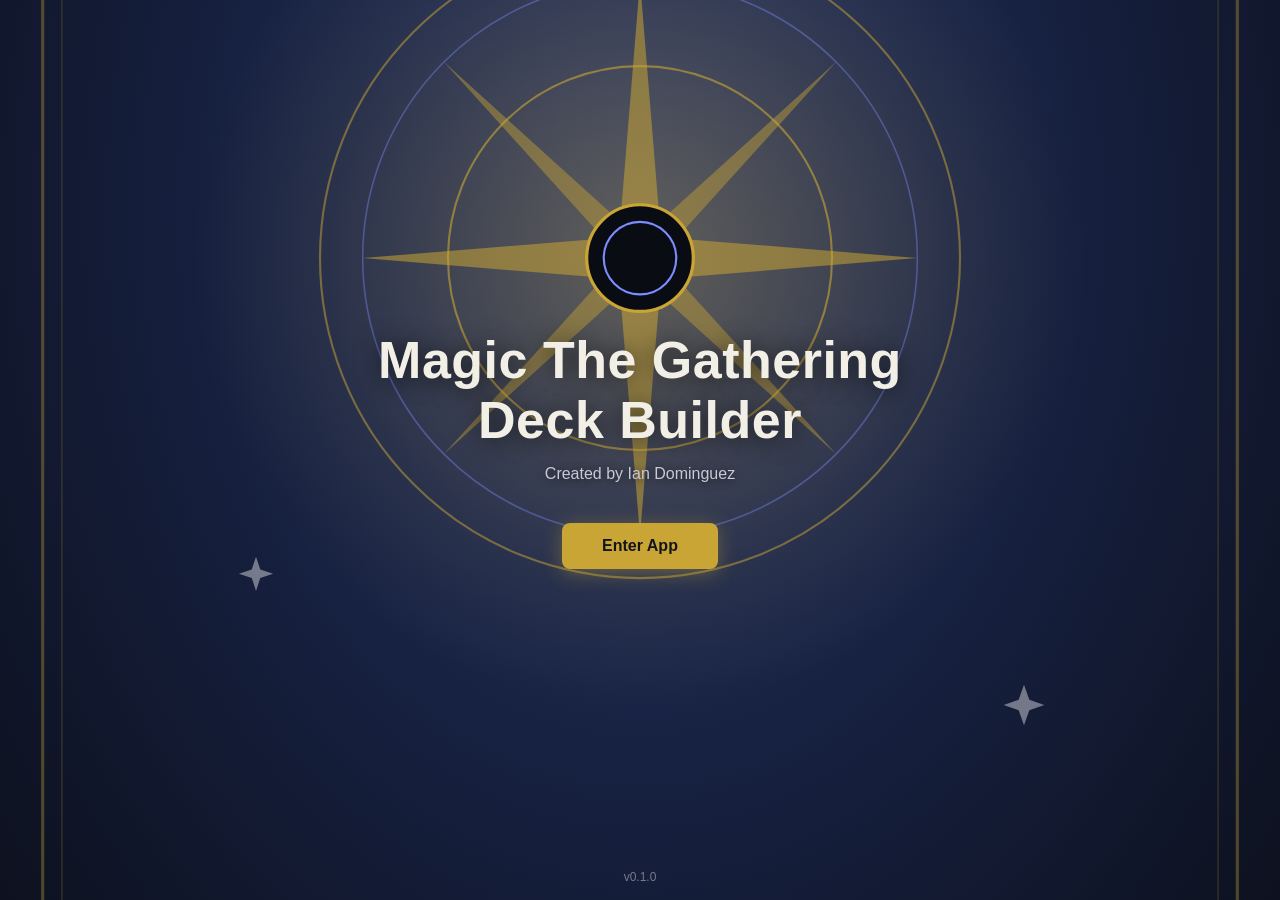
==== index.html @ 25369c84 "Lock mobile pinch-zoom, tighten landscape filter panel width Pinch-to-zoom on the page itself was le" ====
<!doctype html>
<html lang="en">
<head>
<meta charset="utf-8">
<meta name="viewport" content="width=device-width, initial-scale=1, maximum-scale=1, user-scalable=no">
<title>MTG Deck Builder</title>
<meta name="theme-color" content="#0a0c14">
<meta name="apple-mobile-web-app-capable" content="yes">
<meta name="apple-mobile-web-app-status-bar-style" content="black-translucent">
<meta name="apple-mobile-web-app-title" content="MTG Deck">
<link rel="icon" href="favicon.svg" type="image/svg+xml">
<link rel="apple-touch-icon" href="favicon.svg">
<link rel="stylesheet" href="css/landing.css">
<script src="js/landing-backgrounds.js"></script>
<script>
  // Runs before the body paints, so there's no flash of the fallback background
  // before swapping to the randomly chosen one.
  (function () {
    if (typeof LANDING_BACKGROUNDS === "undefined" || LANDING_BACKGROUNDS.length === 0) return;
    var choice = LANDING_BACKGROUNDS[Math.floor(Math.random() * LANDING_BACKGROUNDS.length)];
    // Resolve to an absolute URL against this page's location before handing it to CSS -
    // a relative url() inside a custom property resolves against whichever stylesheet
    // consumes it (css/landing.css), not where the value was set, which would otherwise
    // silently point at the wrong folder.
    var absoluteUrl = new URL(choice, location.href).href;
    document.documentElement.style.setProperty("--landing-bg", "url('" + absoluteUrl + "')");
  })();
</script>
</head>
<body class="landing-page">
  <main>
    <h1 class="landing-title">Magic The Gathering<br>Deck Builder</h1>
    <p class="landing-subtitle">Created by Ian Dominguez</p>
    <a href="app.html" class="landing-enter-btn">Enter App</a>
  </main>
  <div class="landing-version">v0.1.0</div>
</body>
</html>
---- css/landing.css ----
* { box-sizing: border-box; }

html, body {
  margin: 0;
  height: 100%;
}

body.landing-page {
  min-height: 100vh;
  background-color: #0a0c14;
  /* Set by js/landing-backgrounds.js before paint; falls back to the original
     artwork if that script hasn't run yet (or has nothing in its list). */
  background-image: var(--landing-bg, url('../card-back-bg.svg'));
  background-position: center;
  background-size: cover;
  background-repeat: no-repeat;
  font-family: -apple-system, "Segoe UI", Roboto, Arial, sans-serif;
  display: flex;
  flex-direction: column;
  align-items: center;
  justify-content: center;
  position: relative;
  color: #f2efe6;
  text-align: center;
  padding: 24px;
}

.landing-title {
  font-size: clamp(28px, 6vw, 52px);
  line-height: 1.15;
  margin: 0 0 14px;
  letter-spacing: 0.5px;
  text-shadow: 0 2px 24px rgba(0, 0, 0, 0.65);
}

.landing-subtitle {
  font-size: 16px;
  color: #c7c9d6;
  margin: 0 0 40px;
  text-shadow: 0 1px 8px rgba(0, 0, 0, 0.65);
}

.landing-enter-btn {
  display: inline-block;
  padding: 14px 40px;
  font-size: 16px;
  font-weight: 600;
  color: #14151a;
  background: #c9a536;
  border-radius: 8px;
  text-decoration: none;
  box-shadow: 0 4px 20px rgba(201, 165, 54, 0.4);
  transition: transform 0.15s ease, box-shadow 0.15s ease;
}

.landing-enter-btn:hover {
  transform: translateY(-2px);
  box-shadow: 0 6px 28px rgba(201, 165, 54, 0.55);
}

.landing-version {
  position: absolute;
  bottom: 16px;
  left: 50%;
  transform: translateX(-50%);
  font-size: 12px;
  color: rgba(242, 239, 230, 0.45);
}
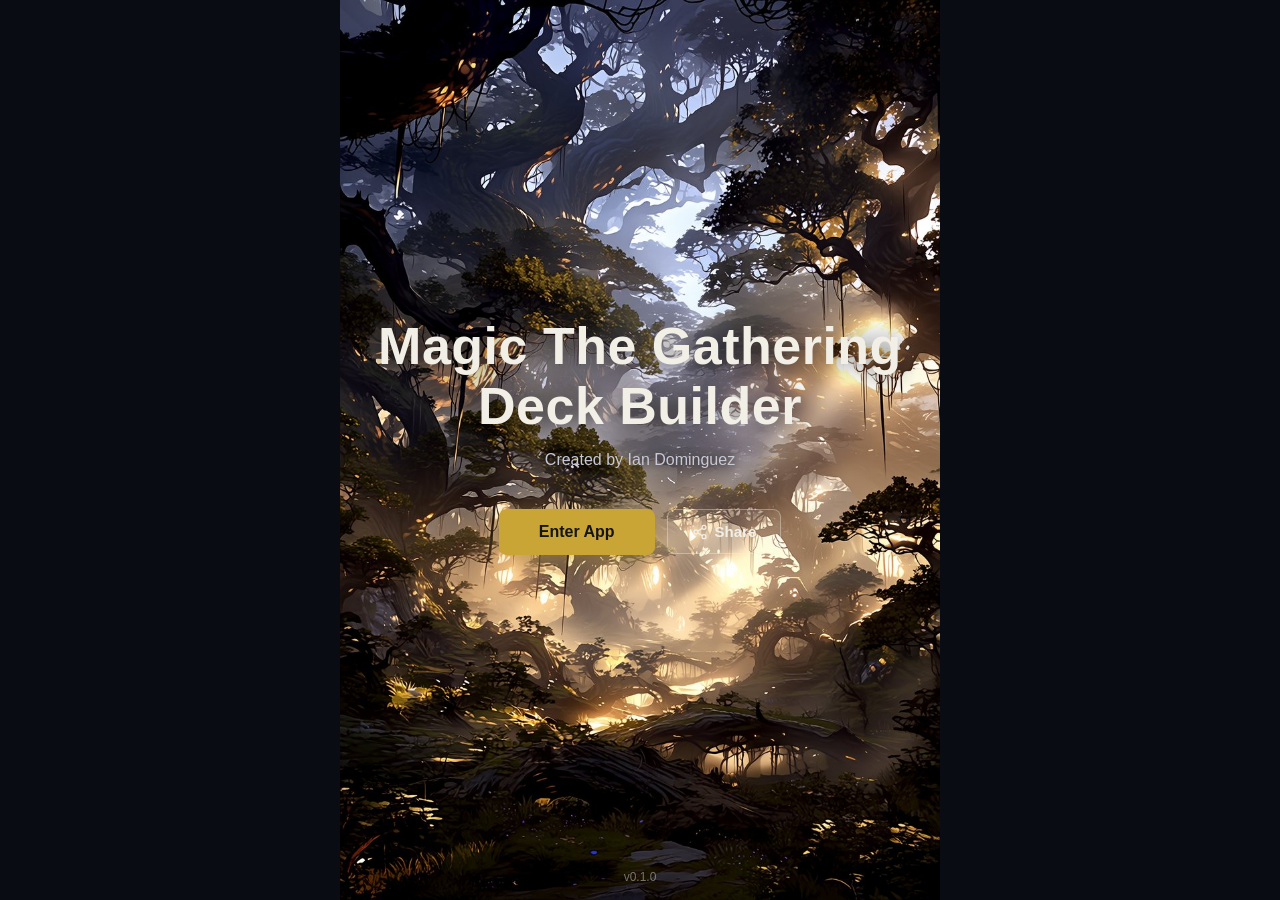
==== commit 173506ba: "Add a Share button to the landing page Uses the Web Share API (opens the OS native share sheet) wher" ====
--- a/index.html
+++ b/index.html
@@ -31,8 +31,78 @@
   <main>
     <h1 class="landing-title">Magic The Gathering<br>Deck Builder</h1>
     <p class="landing-subtitle">Created by Ian Dominguez</p>
-    <a href="app.html" class="landing-enter-btn">Enter App</a>
+    <div class="landing-actions">
+      <a href="app.html" class="landing-enter-btn">Enter App</a>
+      <button type="button" id="btn-share" class="landing-share-btn" title="Share this app">
+        <svg width="16" height="16" viewBox="0 0 24 24" fill="none" stroke="currentColor" stroke-width="2" stroke-linecap="round" stroke-linejoin="round" aria-hidden="true">
+          <circle cx="18" cy="5" r="3"></circle>
+          <circle cx="6" cy="12" r="3"></circle>
+          <circle cx="18" cy="19" r="3"></circle>
+          <line x1="8.59" y1="13.51" x2="15.42" y2="17.49"></line>
+          <line x1="15.41" y1="6.51" x2="8.59" y2="10.49"></line>
+        </svg>
+        Share
+      </button>
+    </div>
+    <span id="share-feedback" class="landing-share-feedback" aria-live="polite"></span>
   </main>
   <div class="landing-version">v0.1.0</div>
+  <script>
+    // Deferred to DOMContentLoaded (unlike the background-picker script above) since this
+    // one needs the button to actually exist in the DOM.
+    document.addEventListener("DOMContentLoaded", function () {
+      var btn = document.getElementById("btn-share");
+      var feedback = document.getElementById("share-feedback");
+      if (!btn) return;
+
+      function showFeedback(text) {
+        if (!feedback) return;
+        feedback.textContent = text;
+        setTimeout(function () { feedback.textContent = ""; }, 2500);
+      }
+
+      // Last-resort fallback for browsers with neither the Web Share API nor the
+      // async Clipboard API (older Safari/Firefox, or non-HTTPS contexts).
+      function legacyCopy(text) {
+        var ta = document.createElement("textarea");
+        ta.value = text;
+        ta.style.position = "fixed";
+        ta.style.opacity = "0";
+        document.body.appendChild(ta);
+        ta.focus();
+        ta.select();
+        try {
+          var ok = document.execCommand("copy");
+          showFeedback(ok ? "Link copied!" : "Couldn't copy - copy the address bar link instead.");
+        } catch (err) {
+          showFeedback("Couldn't copy - copy the address bar link instead.");
+        }
+        document.body.removeChild(ta);
+      }
+
+      function copyToClipboard(text) {
+        if (navigator.clipboard && navigator.clipboard.writeText) {
+          navigator.clipboard.writeText(text).then(function () { showFeedback("Link copied!"); }).catch(function () { legacyCopy(text); });
+        } else {
+          legacyCopy(text);
+        }
+      }
+
+      btn.addEventListener("click", function () {
+        var shareData = {
+          title: document.title,
+          text: "Track your Magic: The Gathering collection and build decks from what you own.",
+          url: location.href,
+        };
+        // navigator.share opens the OS's native share sheet (supported on most mobile
+        // browsers, and some desktop ones) - falls back to copying the link otherwise.
+        if (navigator.share) {
+          navigator.share(shareData).catch(function () {}); // ignore cancel/unsupported-mid-call
+          return;
+        }
+        copyToClipboard(location.href);
+      });
+    });
+  </script>
 </body>
 </html>
--- a/css/landing.css
+++ b/css/landing.css
@@ -58,6 +58,44 @@
   box-shadow: 0 6px 28px rgba(201, 165, 54, 0.55);
 }
 
+.landing-actions {
+  display: flex;
+  align-items: center;
+  justify-content: center;
+  gap: 12px;
+  flex-wrap: wrap;
+}
+
+.landing-share-btn {
+  display: inline-flex;
+  align-items: center;
+  gap: 7px;
+  padding: 13px 24px;
+  font-size: 15px;
+  font-weight: 600;
+  color: #f2efe6;
+  background: rgba(242, 239, 230, 0.08);
+  border: 1px solid rgba(242, 239, 230, 0.35);
+  border-radius: 8px;
+  cursor: pointer;
+  font-family: inherit;
+  transition: transform 0.15s ease, background 0.15s ease, border-color 0.15s ease;
+}
+
+.landing-share-btn:hover {
+  transform: translateY(-2px);
+  background: rgba(242, 239, 230, 0.16);
+  border-color: rgba(242, 239, 230, 0.55);
+}
+
+.landing-share-feedback {
+  display: block;
+  margin-top: 12px;
+  font-size: 13px;
+  color: #c9a536;
+  min-height: 16px;
+}
+
 .landing-version {
   position: absolute;
   bottom: 16px;
@@ -66,3 +104,15 @@
   font-size: 12px;
   color: rgba(242, 239, 230, 0.45);
 }
+
+/* The source art is portrait (896x1344) - on a wide desktop viewport, "cover" has to
+   scale up well past native resolution to fill the width, cropping most of the image and
+   leaving what's left looking soft/blurry. "contain" shows the whole image at up to its
+   native size instead, letterboxed with the page's own dark background - narrower/taller
+   mobile viewports don't hit this problem since the aspect ratios are already close, so
+   they stay on "cover" to fill edge-to-edge. */
+@media (min-width: 900px) {
+  body.landing-page {
+    background-size: contain;
+  }
+}
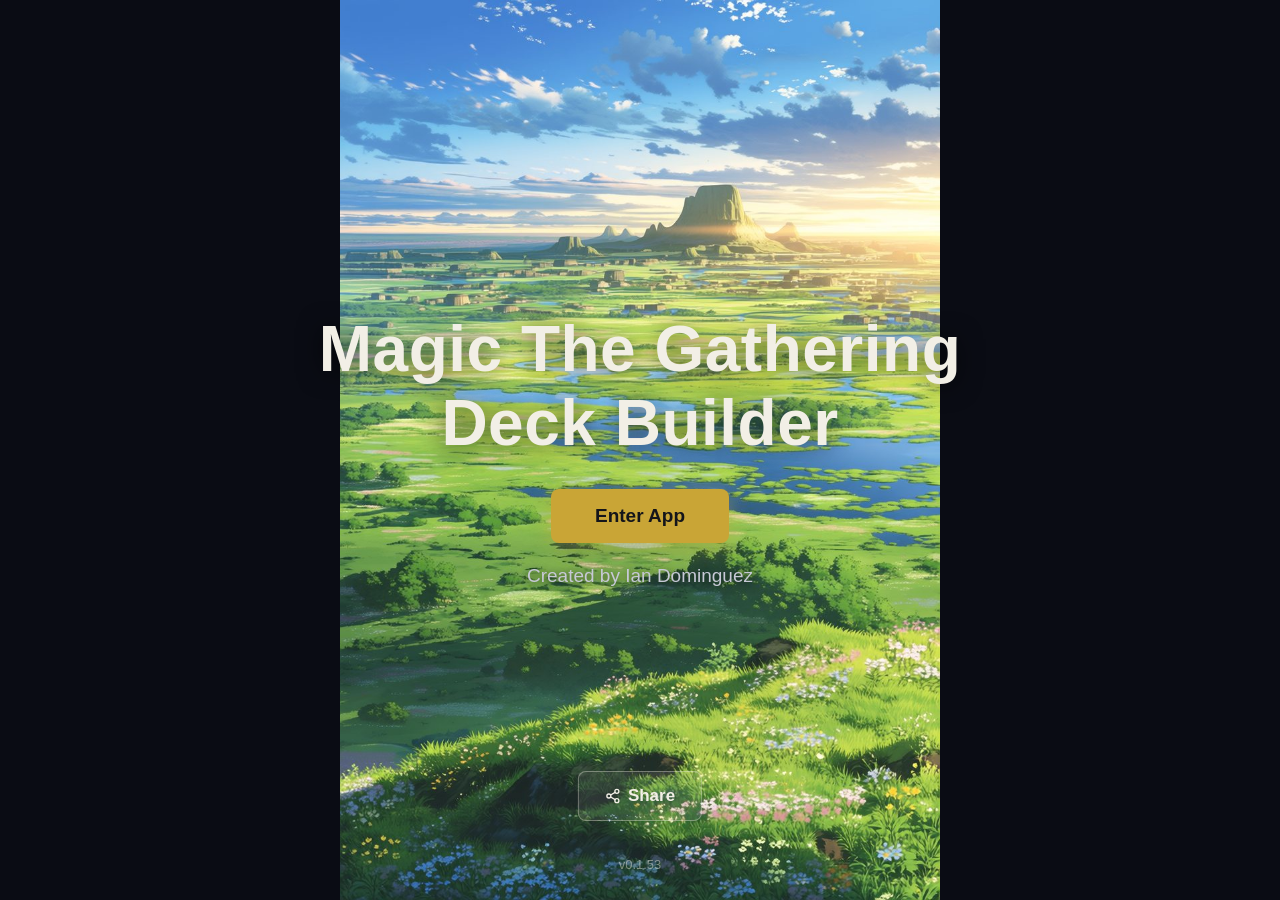
==== commit be2bc10e: "Add Share button to How To Use/About, polish landing page, boost dashboard colors Factor Share butto" ====
--- a/index.html
+++ b/index.html
@@ -30,78 +30,29 @@
 <body class="landing-page">
   <main>
     <h1 class="landing-title">Magic The Gathering<br>Deck Builder</h1>
+    <a href="app.html" class="landing-enter-btn">Enter App</a>
     <p class="landing-subtitle">Created by Ian Dominguez</p>
-    <div class="landing-actions">
-      <a href="app.html" class="landing-enter-btn">Enter App</a>
-      <button type="button" id="btn-share" class="landing-share-btn" title="Share this app">
-        <svg width="16" height="16" viewBox="0 0 24 24" fill="none" stroke="currentColor" stroke-width="2" stroke-linecap="round" stroke-linejoin="round" aria-hidden="true">
-          <circle cx="18" cy="5" r="3"></circle>
-          <circle cx="6" cy="12" r="3"></circle>
-          <circle cx="18" cy="19" r="3"></circle>
-          <line x1="8.59" y1="13.51" x2="15.42" y2="17.49"></line>
-          <line x1="15.41" y1="6.51" x2="8.59" y2="10.49"></line>
-        </svg>
-        Share
-      </button>
-    </div>
+  </main>
+  <div class="landing-footer">
+    <button type="button" id="btn-share" class="landing-share-btn" title="Share this app">
+      <svg width="16" height="16" viewBox="0 0 24 24" fill="none" stroke="currentColor" stroke-width="2" stroke-linecap="round" stroke-linejoin="round" aria-hidden="true">
+        <circle cx="18" cy="5" r="3"></circle>
+        <circle cx="6" cy="12" r="3"></circle>
+        <circle cx="18" cy="19" r="3"></circle>
+        <line x1="8.59" y1="13.51" x2="15.42" y2="17.49"></line>
+        <line x1="15.41" y1="6.51" x2="8.59" y2="10.49"></line>
+      </svg>
+      Share
+    </button>
     <span id="share-feedback" class="landing-share-feedback" aria-live="polite"></span>
-  </main>
-  <div class="landing-version">v0.1.0</div>
+    <div class="landing-version">v0.1.53</div>
+  </div>
+  <script src="js/share.js"></script>
   <script>
     // Deferred to DOMContentLoaded (unlike the background-picker script above) since this
     // one needs the button to actually exist in the DOM.
     document.addEventListener("DOMContentLoaded", function () {
-      var btn = document.getElementById("btn-share");
-      var feedback = document.getElementById("share-feedback");
-      if (!btn) return;
-
-      function showFeedback(text) {
-        if (!feedback) return;
-        feedback.textContent = text;
-        setTimeout(function () { feedback.textContent = ""; }, 2500);
-      }
-
-      // Last-resort fallback for browsers with neither the Web Share API nor the
-      // async Clipboard API (older Safari/Firefox, or non-HTTPS contexts).
-      function legacyCopy(text) {
-        var ta = document.createElement("textarea");
-        ta.value = text;
-        ta.style.position = "fixed";
-        ta.style.opacity = "0";
-        document.body.appendChild(ta);
-        ta.focus();
-        ta.select();
-        try {
-          var ok = document.execCommand("copy");
-          showFeedback(ok ? "Link copied!" : "Couldn't copy - copy the address bar link instead.");
-        } catch (err) {
-          showFeedback("Couldn't copy - copy the address bar link instead.");
-        }
-        document.body.removeChild(ta);
-      }
-
-      function copyToClipboard(text) {
-        if (navigator.clipboard && navigator.clipboard.writeText) {
-          navigator.clipboard.writeText(text).then(function () { showFeedback("Link copied!"); }).catch(function () { legacyCopy(text); });
-        } else {
-          legacyCopy(text);
-        }
-      }
-
-      btn.addEventListener("click", function () {
-        var shareData = {
-          title: document.title,
-          text: "Track your Magic: The Gathering collection and build decks from what you own.",
-          url: location.href,
-        };
-        // navigator.share opens the OS's native share sheet (supported on most mobile
-        // browsers, and some desktop ones) - falls back to copying the link otherwise.
-        if (navigator.share) {
-          navigator.share(shareData).catch(function () {}); // ignore cancel/unsupported-mid-call
-          return;
-        }
-        copyToClipboard(location.href);
-      });
+      ShareApp.wire(document.getElementById("btn-share"), document.getElementById("share-feedback"));
     });
   </script>
 </body>
--- a/css/landing.css
+++ b/css/landing.css
@@ -26,24 +26,24 @@
 }
 
 .landing-title {
-  font-size: clamp(28px, 6vw, 52px);
+  font-size: clamp(34px, 7.5vw, 64px);
   line-height: 1.15;
-  margin: 0 0 14px;
+  margin: 0 0 28px;
   letter-spacing: 0.5px;
   text-shadow: 0 2px 24px rgba(0, 0, 0, 0.65);
 }
 
 .landing-subtitle {
-  font-size: 16px;
+  font-size: 19px;
   color: #c7c9d6;
-  margin: 0 0 40px;
+  margin: 22px 0 0;
   text-shadow: 0 1px 8px rgba(0, 0, 0, 0.65);
 }
 
 .landing-enter-btn {
   display: inline-block;
-  padding: 14px 40px;
-  font-size: 16px;
+  padding: 16px 44px;
+  font-size: 19px;
   font-weight: 600;
   color: #14151a;
   background: #c9a536;
@@ -58,20 +58,26 @@
   box-shadow: 0 6px 28px rgba(201, 165, 54, 0.55);
 }
 
-.landing-actions {
+/* Pinned near the bottom of the viewport, separate from the title/CTA block above (which
+   is vertically centered as its own group) - Share reads as a secondary, lower-priority
+   action next to the version number rather than competing with "Enter App". */
+.landing-footer {
+  position: absolute;
+  bottom: 28px;
+  left: 50%;
+  transform: translateX(-50%);
   display: flex;
+  flex-direction: column;
   align-items: center;
-  justify-content: center;
-  gap: 12px;
-  flex-wrap: wrap;
+  gap: 10px;
 }
 
 .landing-share-btn {
   display: inline-flex;
   align-items: center;
   gap: 7px;
-  padding: 13px 24px;
-  font-size: 15px;
+  padding: 14px 26px;
+  font-size: 17px;
   font-weight: 600;
   color: #f2efe6;
   background: rgba(242, 239, 230, 0.08);
@@ -90,18 +96,13 @@
 
 .landing-share-feedback {
   display: block;
-  margin-top: 12px;
-  font-size: 13px;
+  font-size: 14px;
   color: #c9a536;
   min-height: 16px;
 }
 
 .landing-version {
-  position: absolute;
-  bottom: 16px;
-  left: 50%;
-  transform: translateX(-50%);
-  font-size: 12px;
+  font-size: 13px;
   color: rgba(242, 239, 230, 0.45);
 }
 
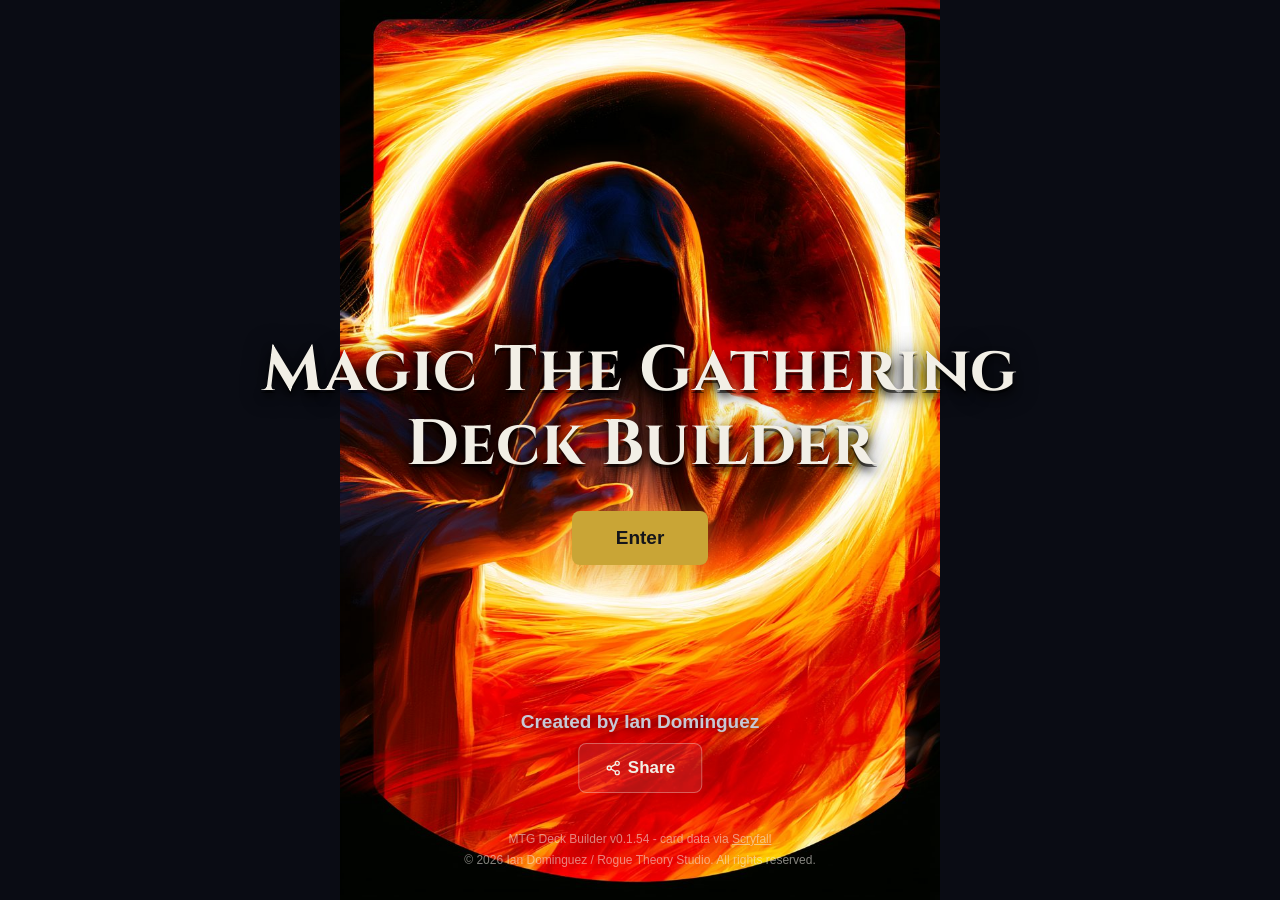
==== commit 56b1b1bb: "Landing page polish: themed title font, Enter button, full app info footer Switch landing title to C" ====
--- a/index.html
+++ b/index.html
@@ -11,7 +11,11 @@
 <link rel="icon" href="favicon.svg" type="image/svg+xml">
 <link rel="apple-touch-icon" href="favicon.svg">
 <link rel="stylesheet" href="css/landing.css">
+<link rel="preconnect" href="https://fonts.googleapis.com">
+<link rel="preconnect" href="https://fonts.gstatic.com" crossorigin>
+<link href="https://fonts.googleapis.com/css2?family=Cinzel:wght@600;700&display=swap" rel="stylesheet">
 <script src="js/landing-backgrounds.js"></script>
+<script src="js/version.js"></script>
 <script>
   // Runs before the body paints, so there's no flash of the fallback background
   // before swapping to the randomly chosen one.
@@ -30,10 +34,10 @@
 <body class="landing-page">
   <main>
     <h1 class="landing-title">Magic The Gathering<br>Deck Builder</h1>
-    <a href="app.html" class="landing-enter-btn">Enter App</a>
-    <p class="landing-subtitle">Created by Ian Dominguez</p>
+    <a href="app.html" class="landing-enter-btn">Enter</a>
   </main>
   <div class="landing-footer">
+    <p class="landing-subtitle">Created by Ian Dominguez</p>
     <button type="button" id="btn-share" class="landing-share-btn" title="Share this app">
       <svg width="16" height="16" viewBox="0 0 24 24" fill="none" stroke="currentColor" stroke-width="2" stroke-linecap="round" stroke-linejoin="round" aria-hidden="true">
         <circle cx="18" cy="5" r="3"></circle>
@@ -45,14 +49,18 @@
       Share
     </button>
     <span id="share-feedback" class="landing-share-feedback" aria-live="polite"></span>
-    <div class="landing-version">v0.1.53</div>
+    <div class="landing-appinfo">
+      <div>MTG Deck Builder <span id="landing-version"></span> - card data via <a href="https://scryfall.com" target="_blank" rel="noopener">Scryfall</a></div>
+      <div>&copy; 2026 Ian Dominguez / Rogue Theory Studio. All rights reserved.</div>
+    </div>
   </div>
   <script src="js/share.js"></script>
   <script>
     // Deferred to DOMContentLoaded (unlike the background-picker script above) since this
-    // one needs the button to actually exist in the DOM.
+    // one needs the button/version elements to actually exist in the DOM.
     document.addEventListener("DOMContentLoaded", function () {
       ShareApp.wire(document.getElementById("btn-share"), document.getElementById("share-feedback"));
+      document.getElementById("landing-version").textContent = APP_VERSION;
     });
   </script>
 </body>
--- a/css/landing.css
+++ b/css/landing.css
@@ -26,17 +26,25 @@
 }
 
 .landing-title {
+  font-family: "Cinzel", "Cinzel Fallback", Georgia, serif;
   font-size: clamp(34px, 7.5vw, 64px);
+  font-weight: 700;
   line-height: 1.15;
   margin: 0 0 28px;
   letter-spacing: 0.5px;
-  text-shadow: 0 2px 24px rgba(0, 0, 0, 0.65);
+  /* Layered: a tight, dark offset shadow for a crisp carved/engraved look, plus the
+     original soft glow behind it so the title still lifts off busy background art. */
+  text-shadow:
+    0 3px 0 rgba(0, 0, 0, 0.55),
+    0 6px 10px rgba(0, 0, 0, 0.75),
+    0 2px 24px rgba(0, 0, 0, 0.65);
 }
 
 .landing-subtitle {
   font-size: 19px;
+  font-weight: 700;
   color: #c7c9d6;
-  margin: 22px 0 0;
+  margin: 0;
   text-shadow: 0 1px 8px rgba(0, 0, 0, 0.65);
 }
 
@@ -44,7 +52,7 @@
   display: inline-block;
   padding: 16px 44px;
   font-size: 19px;
-  font-weight: 600;
+  font-weight: 700;
   color: #14151a;
   background: #c9a536;
   border-radius: 8px;
@@ -101,9 +109,16 @@
   min-height: 16px;
 }
 
-.landing-version {
-  font-size: 13px;
-  color: rgba(242, 239, 230, 0.45);
+/* Mirrors the About tab's app-info footer (see .about-footer in styles.css) so the same
+   version/attribution/copyright block shows up here too. */
+.landing-appinfo {
+  font-size: 12px;
+  line-height: 1.8;
+  color: rgba(242, 239, 230, 0.55);
+}
+
+.landing-appinfo a {
+  color: rgba(242, 239, 230, 0.55);
 }
 
 /* The source art is portrait (896x1344) - on a wide desktop viewport, "cover" has to
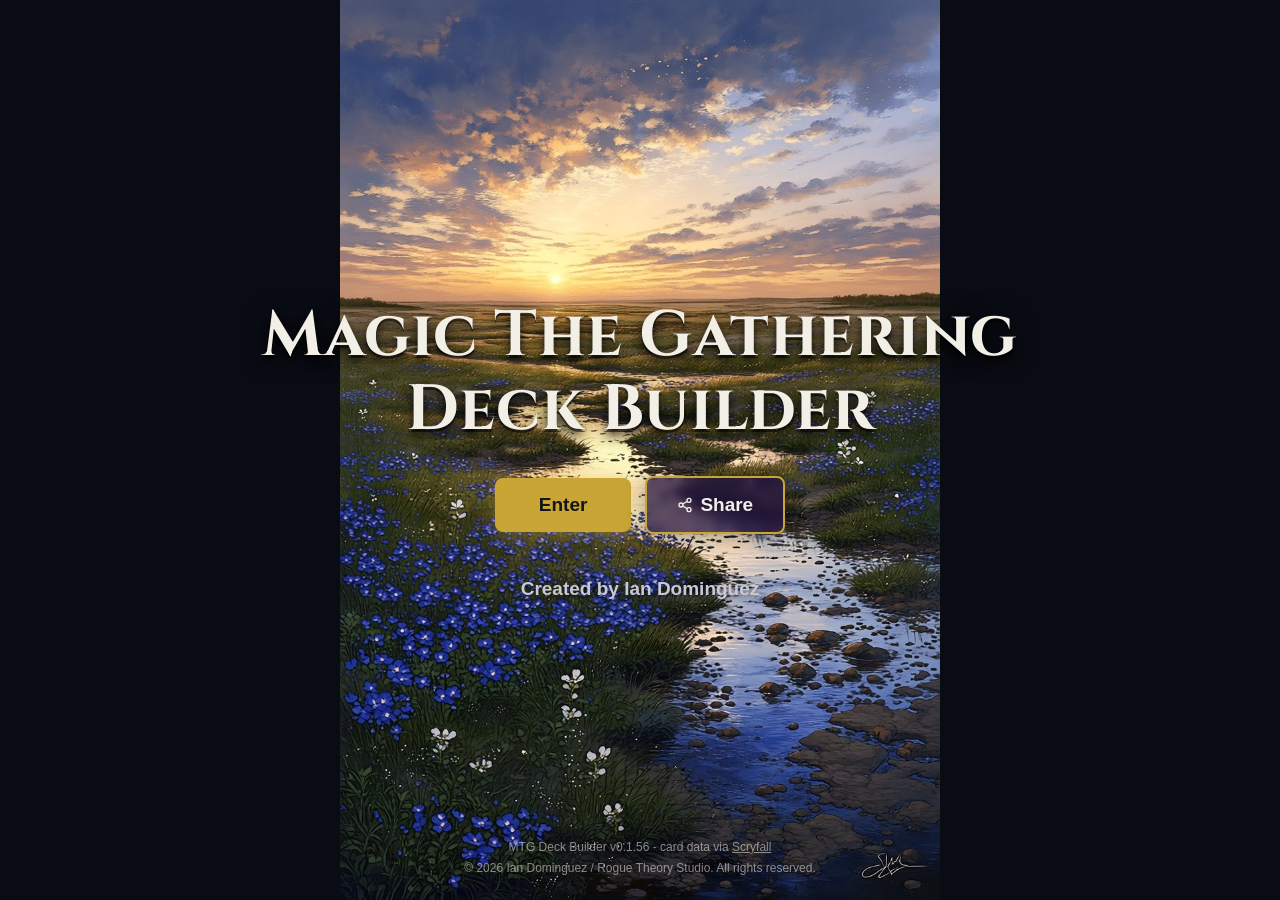
==== commit 4e7a2b65: "Replace landing page breakpoint hacks with dynamic text fitting Fixed CSS breakpoints couldn't cover" ====
--- a/index.html
+++ b/index.html
@@ -34,33 +34,35 @@
 <body class="landing-page">
   <main>
     <h1 class="landing-title">Magic The Gathering<br>Deck Builder</h1>
-    <a href="app.html" class="landing-enter-btn">Enter</a>
+    <div class="landing-actions">
+      <a href="app.html" class="landing-enter-btn">Enter</a>
+      <button type="button" id="btn-share" class="landing-share-btn" title="Share this app">
+        <svg width="16" height="16" viewBox="0 0 24 24" fill="none" stroke="currentColor" stroke-width="2" stroke-linecap="round" stroke-linejoin="round" aria-hidden="true">
+          <circle cx="18" cy="5" r="3"></circle>
+          <circle cx="6" cy="12" r="3"></circle>
+          <circle cx="18" cy="19" r="3"></circle>
+          <line x1="8.59" y1="13.51" x2="15.42" y2="17.49"></line>
+          <line x1="15.41" y1="6.51" x2="8.59" y2="10.49"></line>
+        </svg>
+        Share
+      </button>
+    </div>
+    <span id="share-feedback" class="landing-share-feedback" aria-live="polite"></span>
+    <p class="landing-subtitle">Created by Ian Dominguez</p>
   </main>
-  <div class="landing-footer">
-    <p class="landing-subtitle">Created by Ian Dominguez</p>
-    <button type="button" id="btn-share" class="landing-share-btn" title="Share this app">
-      <svg width="16" height="16" viewBox="0 0 24 24" fill="none" stroke="currentColor" stroke-width="2" stroke-linecap="round" stroke-linejoin="round" aria-hidden="true">
-        <circle cx="18" cy="5" r="3"></circle>
-        <circle cx="6" cy="12" r="3"></circle>
-        <circle cx="18" cy="19" r="3"></circle>
-        <line x1="8.59" y1="13.51" x2="15.42" y2="17.49"></line>
-        <line x1="15.41" y1="6.51" x2="8.59" y2="10.49"></line>
-      </svg>
-      Share
-    </button>
-    <span id="share-feedback" class="landing-share-feedback" aria-live="polite"></span>
-    <div class="landing-appinfo">
-      <div>MTG Deck Builder <span id="landing-version"></span> - card data via <a href="https://scryfall.com" target="_blank" rel="noopener">Scryfall</a></div>
-      <div>&copy; 2026 Ian Dominguez / Rogue Theory Studio. All rights reserved.</div>
-    </div>
+  <div class="landing-appinfo">
+    <div>MTG Deck Builder <span id="landing-version"></span> - card data via <a href="https://scryfall.com" target="_blank" rel="noopener">Scryfall</a></div>
+    <div>&copy; 2026 Ian Dominguez / Rogue Theory Studio. All rights reserved.</div>
   </div>
   <script src="js/share.js"></script>
+  <script src="js/landing-fit.js"></script>
   <script>
     // Deferred to DOMContentLoaded (unlike the background-picker script above) since this
     // one needs the button/version elements to actually exist in the DOM.
     document.addEventListener("DOMContentLoaded", function () {
       ShareApp.wire(document.getElementById("btn-share"), document.getElementById("share-feedback"));
       document.getElementById("landing-version").textContent = APP_VERSION;
+      LandingFit.init();
     });
   </script>
 </body>
--- a/css/landing.css
+++ b/css/landing.css
@@ -23,17 +23,23 @@
   color: #f2efe6;
   text-align: center;
   padding: 24px;
+  overflow-y: auto;
 }
 
 .landing-title {
   font-family: "Cinzel", "Cinzel Fallback", Georgia, serif;
-  font-size: clamp(34px, 7.5vw, 64px);
+  font-size: 64px;
   font-weight: 700;
   line-height: 1.15;
   margin: 0 0 28px;
   letter-spacing: 0.5px;
+  white-space: nowrap;
   /* Layered: a tight, dark offset shadow for a crisp carved/engraved look, plus the
-     original soft glow behind it so the title still lifts off busy background art. */
+     original soft glow behind it so the title still lifts off busy background art.
+     Actual font-size is set/kept in sync per-line by js/landing-fit.js, since no fixed
+     CSS breakpoint can guarantee "Magic The Gathering" stays on one line across every
+     phone width and orientation - this is just the (large) starting point it shrinks
+     down from. */
   text-shadow:
     0 3px 0 rgba(0, 0, 0, 0.55),
     0 6px 10px rgba(0, 0, 0, 0.75),
@@ -44,8 +50,20 @@
   font-size: 19px;
   font-weight: 700;
   color: #c7c9d6;
-  margin: 0;
+  margin: 18px 0 0;
+  white-space: nowrap;
   text-shadow: 0 1px 8px rgba(0, 0, 0, 0.65);
+}
+
+/* Enter + Share sit side by side and wrap onto their own lines (never overlapping,
+   flexbox items can't overlap) if there isn't room - the safety net for short/narrow
+   viewports instead of a fixed breakpoint tuned to one device size. */
+.landing-actions {
+  display: flex;
+  flex-wrap: wrap;
+  align-items: center;
+  justify-content: center;
+  gap: 14px;
 }
 
 .landing-enter-btn {
@@ -66,55 +84,53 @@
   box-shadow: 0 6px 28px rgba(201, 165, 54, 0.55);
 }
 
-/* Pinned near the bottom of the viewport, separate from the title/CTA block above (which
-   is vertically centered as its own group) - Share reads as a secondary, lower-priority
-   action next to the version number rather than competing with "Enter App". */
-.landing-footer {
-  position: absolute;
-  bottom: 28px;
-  left: 50%;
-  transform: translateX(-50%);
-  display: flex;
-  flex-direction: column;
-  align-items: center;
-  gap: 10px;
-}
-
+/* A solid-ish tinted backdrop (not just a faint white tint) so Share reads clearly as a
+   button against any of the random background images, not just the darker ones. */
 .landing-share-btn {
   display: inline-flex;
   align-items: center;
   gap: 7px;
-  padding: 14px 26px;
-  font-size: 17px;
-  font-weight: 600;
+  padding: 16px 30px;
+  font-size: 19px;
+  font-weight: 700;
   color: #f2efe6;
-  background: rgba(242, 239, 230, 0.08);
-  border: 1px solid rgba(242, 239, 230, 0.35);
+  background: rgba(36, 20, 66, 0.72);
+  border: 2px solid #c9a536;
   border-radius: 8px;
   cursor: pointer;
   font-family: inherit;
+  backdrop-filter: blur(4px);
+  -webkit-backdrop-filter: blur(4px);
+  box-shadow: 0 4px 20px rgba(0, 0, 0, 0.35);
   transition: transform 0.15s ease, background 0.15s ease, border-color 0.15s ease;
 }
 
 .landing-share-btn:hover {
   transform: translateY(-2px);
-  background: rgba(242, 239, 230, 0.16);
-  border-color: rgba(242, 239, 230, 0.55);
+  background: rgba(50, 28, 92, 0.82);
+  border-color: #e0bd4c;
 }
 
 .landing-share-feedback {
   display: block;
+  margin-top: 10px;
   font-size: 14px;
   color: #c9a536;
   min-height: 16px;
 }
 
-/* Mirrors the About tab's app-info footer (see .about-footer in styles.css) so the same
-   version/attribution/copyright block shows up here too. */
+/* Pinned near the bottom of the viewport, independent of the title/actions block above
+   (which is vertically centered as its own group). Just the version/attribution/
+   copyright text - two lines, mirroring the About tab's .about-footer. */
 .landing-appinfo {
+  position: absolute;
+  bottom: 20px;
+  left: 50%;
+  transform: translateX(-50%);
   font-size: 12px;
   line-height: 1.8;
   color: rgba(242, 239, 230, 0.55);
+  white-space: nowrap;
 }
 
 .landing-appinfo a {
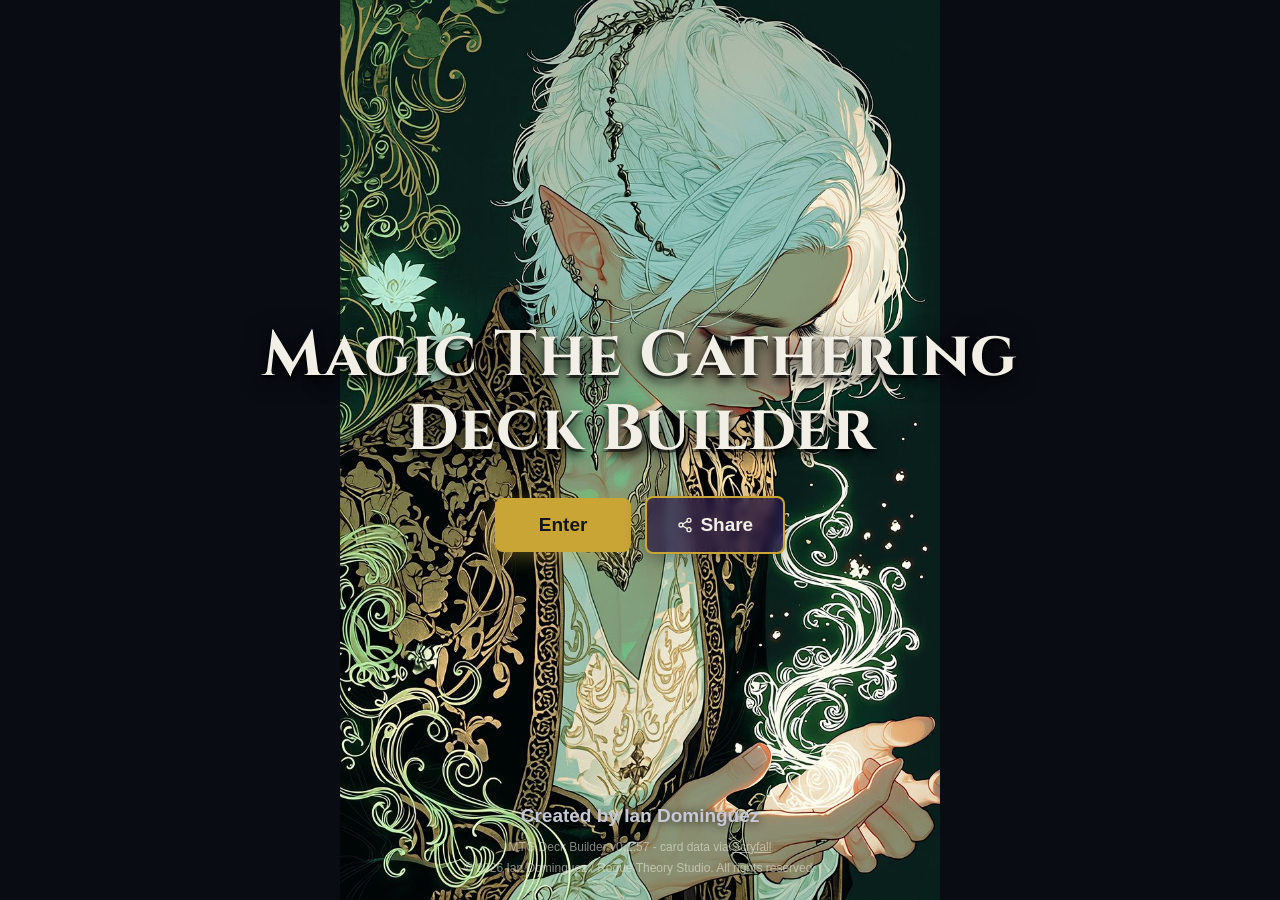
==== commit 0dda8fa5: "Group "Created by..." with the app-info footer at the bottom of the landing page Previously the subt" ====
--- a/index.html
+++ b/index.html
@@ -48,11 +48,13 @@
       </button>
     </div>
     <span id="share-feedback" class="landing-share-feedback" aria-live="polite"></span>
+  </main>
+  <div class="landing-bottom">
     <p class="landing-subtitle">Created by Ian Dominguez</p>
-  </main>
-  <div class="landing-appinfo">
-    <div>MTG Deck Builder <span id="landing-version"></span> - card data via <a href="https://scryfall.com" target="_blank" rel="noopener">Scryfall</a></div>
-    <div>&copy; 2026 Ian Dominguez / Rogue Theory Studio. All rights reserved.</div>
+    <div class="landing-appinfo">
+      <div>MTG Deck Builder <span id="landing-version"></span> - card data via <a href="https://scryfall.com" target="_blank" rel="noopener">Scryfall</a></div>
+      <div>&copy; 2026 Ian Dominguez / Rogue Theory Studio. All rights reserved.</div>
+    </div>
   </div>
   <script src="js/share.js"></script>
   <script src="js/landing-fit.js"></script>
--- a/css/landing.css
+++ b/css/landing.css
@@ -50,7 +50,7 @@
   font-size: 19px;
   font-weight: 700;
   color: #c7c9d6;
-  margin: 18px 0 0;
+  margin: 0;
   white-space: nowrap;
   text-shadow: 0 1px 8px rgba(0, 0, 0, 0.65);
 }
@@ -120,13 +120,21 @@
 }
 
 /* Pinned near the bottom of the viewport, independent of the title/actions block above
-   (which is vertically centered as its own group). Just the version/attribution/
-   copyright text - two lines, mirroring the About tab's .about-footer. */
-.landing-appinfo {
+   (which is vertically centered as its own group) - "Created by..." and the app-info
+   text (mirroring the About tab's .about-footer) sit together as one bottom-anchored
+   group instead of trailing directly under the Enter/Share buttons. */
+.landing-bottom {
   position: absolute;
   bottom: 20px;
   left: 50%;
   transform: translateX(-50%);
+  display: flex;
+  flex-direction: column;
+  align-items: center;
+  gap: 10px;
+}
+
+.landing-appinfo {
   font-size: 12px;
   line-height: 1.8;
   color: rgba(242, 239, 230, 0.55);
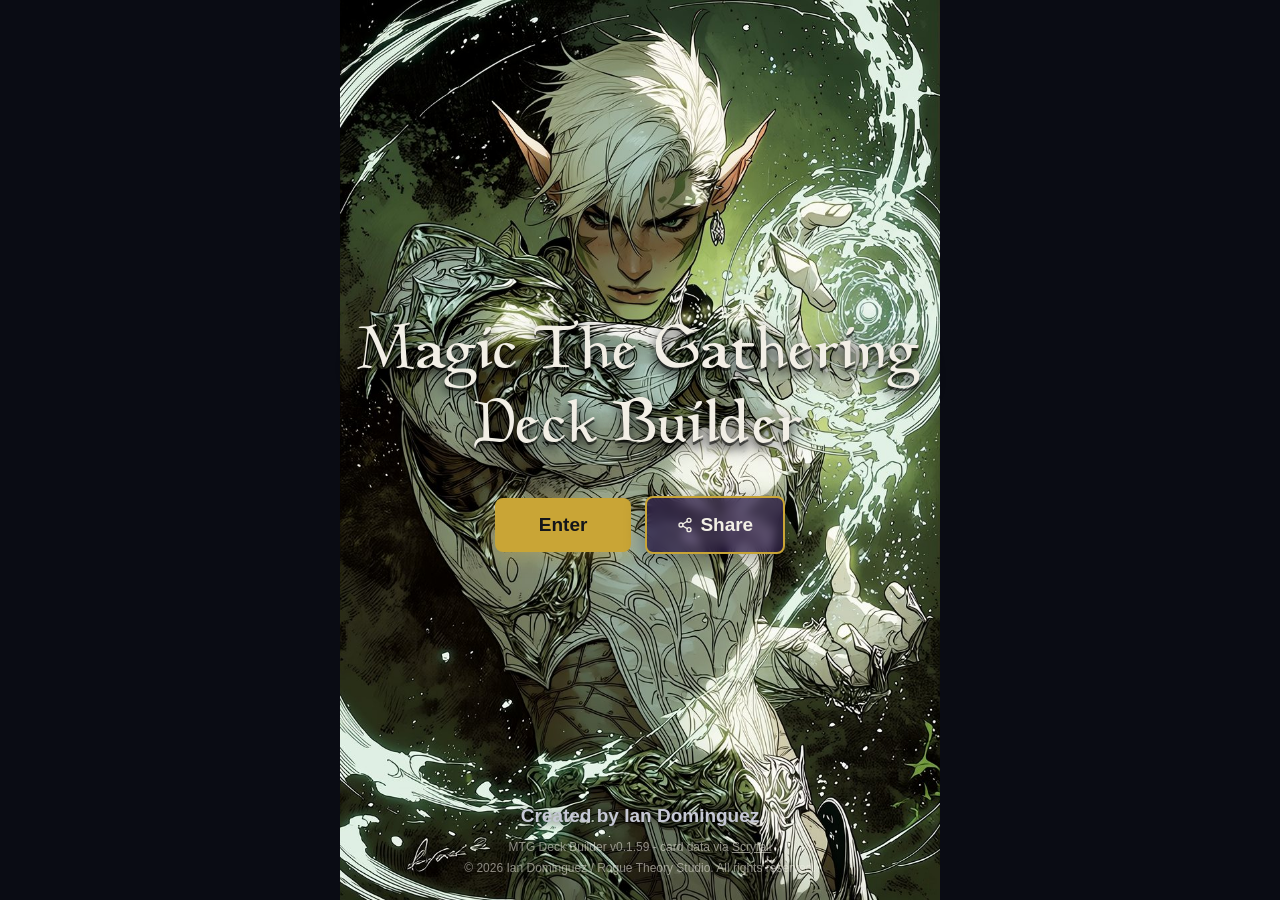
==== commit 3b5f8adc: "Swap landing page title font from Cinzel to a custom local font Adds fonts/Magic-the-Gathering-Regul" ====
--- a/index.html
+++ b/index.html
@@ -11,9 +11,6 @@
 <link rel="icon" href="favicon.svg" type="image/svg+xml">
 <link rel="apple-touch-icon" href="favicon.svg">
 <link rel="stylesheet" href="css/landing.css">
-<link rel="preconnect" href="https://fonts.googleapis.com">
-<link rel="preconnect" href="https://fonts.gstatic.com" crossorigin>
-<link href="https://fonts.googleapis.com/css2?family=Cinzel:wght@600;700&display=swap" rel="stylesheet">
 <script src="js/landing-backgrounds.js"></script>
 <script src="js/version.js"></script>
 <script>
--- a/css/landing.css
+++ b/css/landing.css
@@ -1,4 +1,11 @@
 * { box-sizing: border-box; }
+
+@font-face {
+  font-family: "MTGTitle";
+  src: url("../fonts/Magic-the-Gathering-Regular.ttf") format("truetype");
+  font-weight: 400;
+  font-display: swap;
+}
 
 html, body {
   margin: 0;
@@ -27,9 +34,9 @@
 }
 
 .landing-title {
-  font-family: "Cinzel", "Cinzel Fallback", Georgia, serif;
+  font-family: "MTGTitle", Georgia, serif;
   font-size: 64px;
-  font-weight: 700;
+  font-weight: 400;
   line-height: 1.15;
   margin: 0 0 28px;
   letter-spacing: 0.5px;
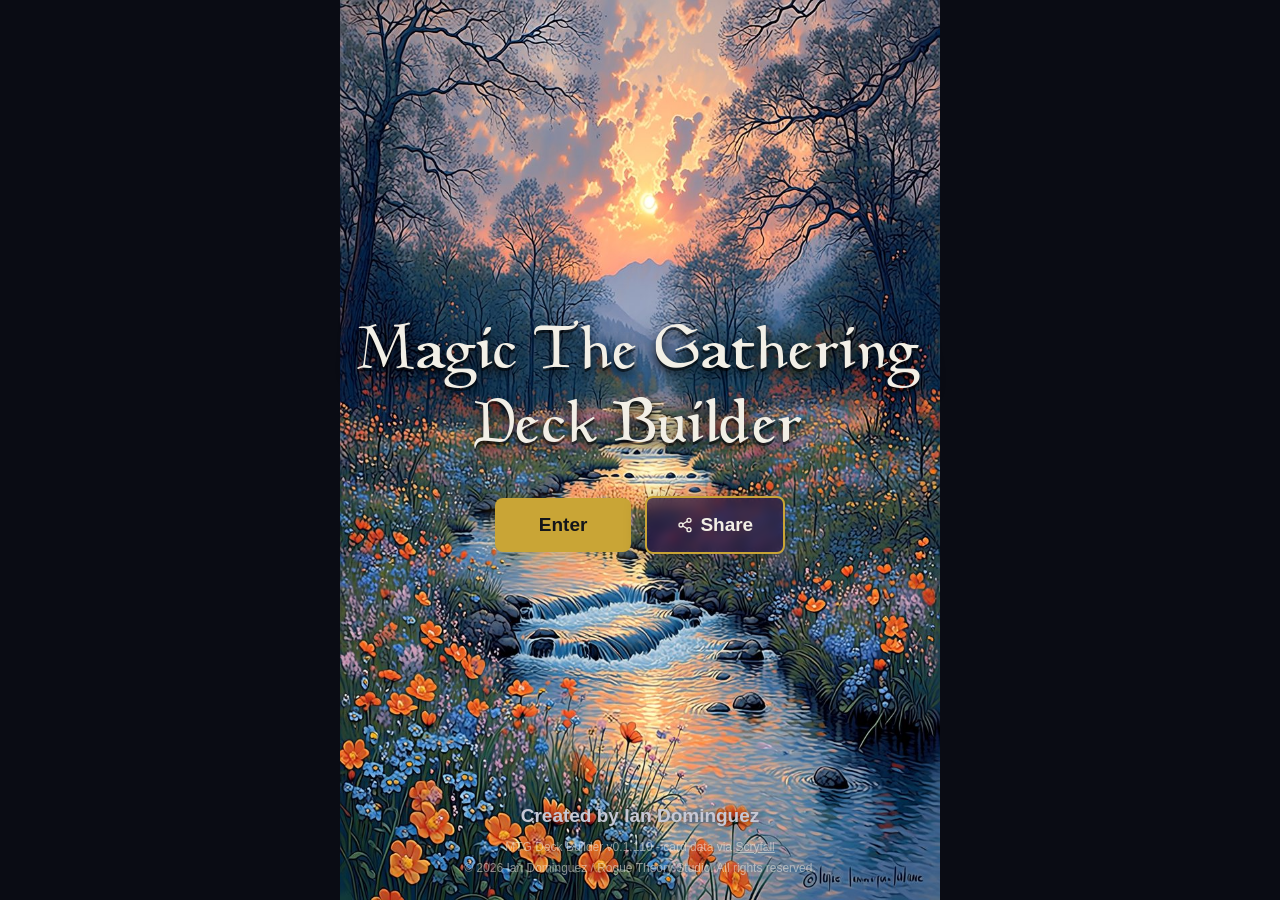
==== commit 76cec7f0: "Consolidate all app images under images/, drop QR-in-Other-Apps Locally moved app-bg/, landing-bg/, " ====
--- a/index.html
+++ b/index.html
@@ -8,8 +8,6 @@
 <meta name="apple-mobile-web-app-capable" content="yes">
 <meta name="apple-mobile-web-app-status-bar-style" content="black-translucent">
 <meta name="apple-mobile-web-app-title" content="MTG Deck">
-<link rel="icon" href="favicon.svg" type="image/svg+xml">
-<link rel="apple-touch-icon" href="favicon.svg">
 <link rel="stylesheet" href="css/landing.css">
 <script src="js/landing-backgrounds.js"></script>
 <script src="js/version.js"></script>
--- a/css/landing.css
+++ b/css/landing.css
@@ -15,9 +15,9 @@
 body.landing-page {
   min-height: 100vh;
   background-color: #0a0c14;
-  /* Set by js/landing-backgrounds.js before paint; falls back to the original
-     artwork if that script hasn't run yet (or has nothing in its list). */
-  background-image: var(--landing-bg, url('../card-back-bg.svg'));
+  /* Set by js/landing-backgrounds.js before paint; falls back to the plain solid
+     background-color above if that script hasn't run yet (or has nothing in its list). */
+  background-image: var(--landing-bg, none);
   background-position: center;
   background-size: cover;
   background-repeat: no-repeat;
